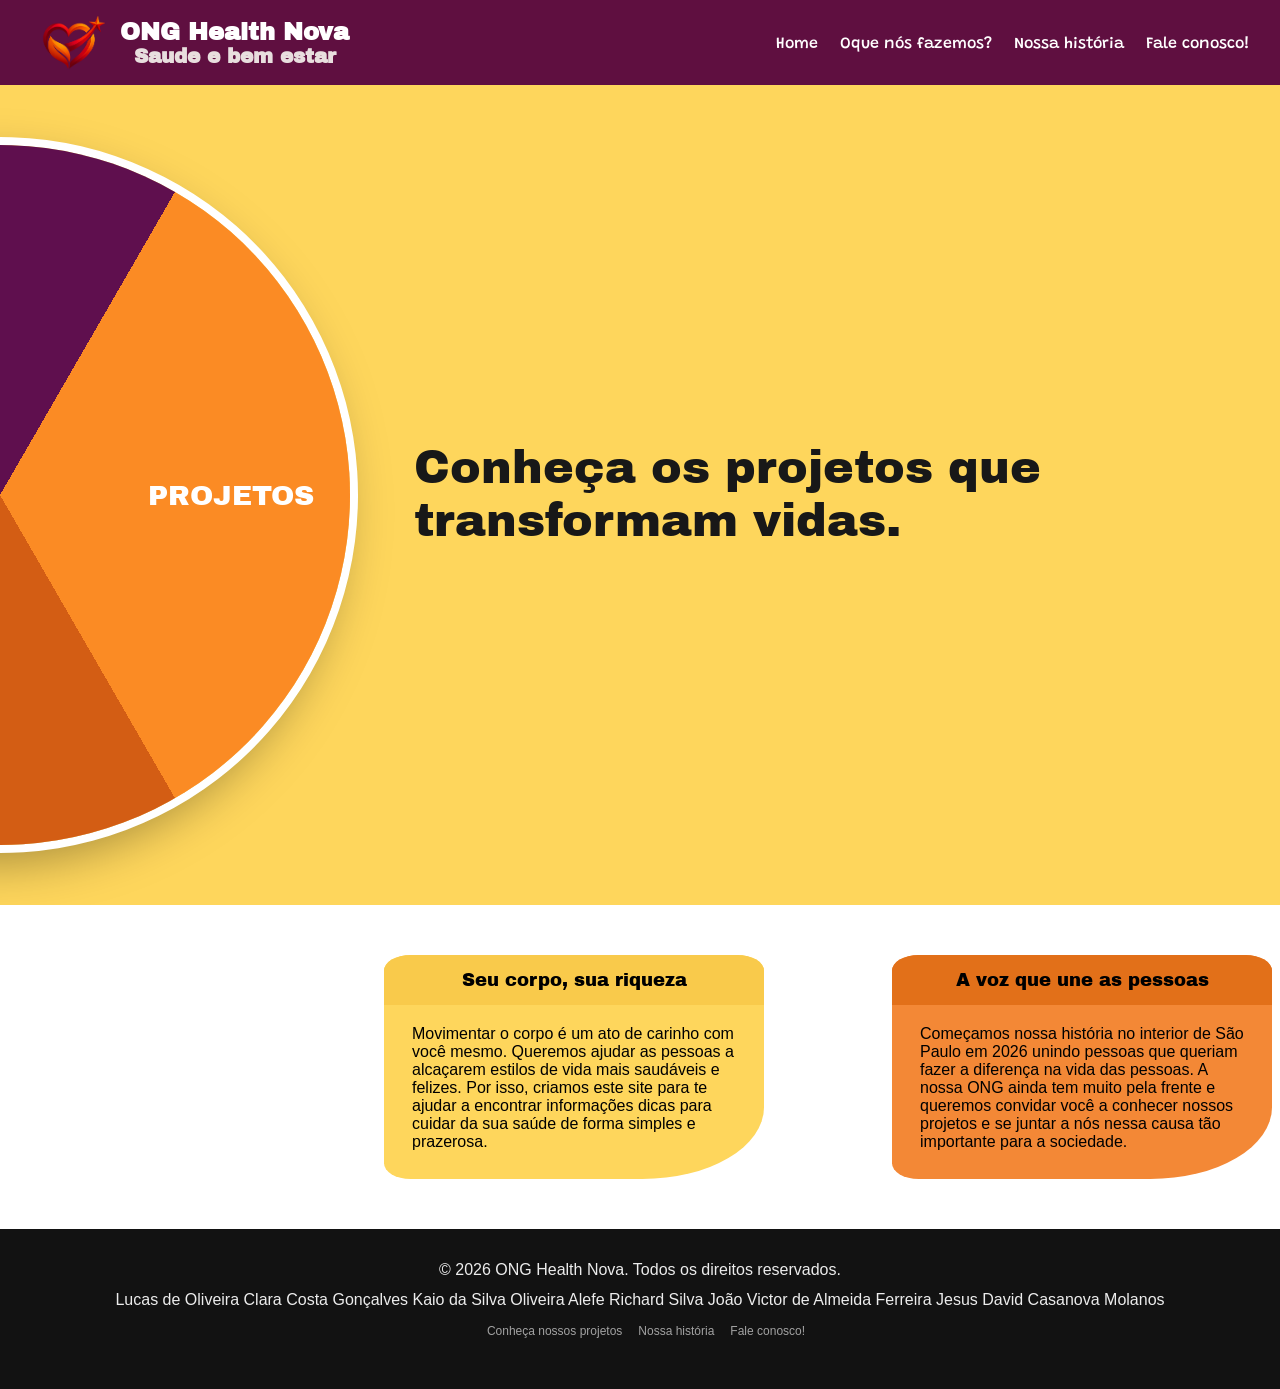
==== index.html @ a6142db0 "Restore index.html content Restored the original content of index.html after accidental deletion." ====
<!DOCTYPE html>
<html lang="pt-br">
<head>
    <meta charset="UTF-8">
    <meta name="viewport" content="width=device-width, initial-scale=1.0">
    <title>Ong Health Nova</title>
    <link rel="stylesheet" href="./css/style.css">
    <script src="./js/script.js"></script>
</head>
<body>
    <!-- Topo do site com logo e os futuros botões
     ALTERAÇÕES: Precisamos ajustar a configuração da navbar para poder deixar ela como um menu hamburguer -->
    <header class="navbar">
        <nav class="nav">
            <div class="logo">
                <img src="./img/logo.png" alt="Logo da ONG Health Nova" width="80">
                <div class="titulo">
                <h1>ONG Health Nova</h1>
                <h2>Saude e bem estar</h2>
                </div>
            </div>
            <ul>
                <li><a href="./index.html">Home</a></li>
                <li><a href="./Projetos/projetos.html">Oque nós fazemos?</a></li>
                <li><a href="./Sobre/sobre.html">Nossa história</a></li>
                <li><a href="./Contato/contato.html">Fale conosco!</a></li>
            </ul>
        </nav>
    </header>

        <section id="menupizza">
            <div class="roda-area">
                <div class="button-container">
                    <a class="fatia ativa" href="./Projetos/projetos.html" aria-label="Projetos"><span class="texto">PROJETOS</span></a>
                    <a class="fatia" href="./Sobre/sobre.html" aria-label="Sobre"><span class="texto">SOBRE</span></a>
                    <a class="fatia" href="./Contato/contato.html" aria-label="Contato"><span class="texto">CONTATO</span></a>
                </div>
            </div>
            <div class="frase-area">
                <p id="frase" aria-live="polite">Conheça os projetos que transformam vidas.</p>
            </div>
        </section>

        <div class="boxhome">
            <div class="box1" id="box">
                <div id="box1h3">
                    <h3>Seu corpo, sua riqueza</h3>
                </div>
                <p>Movimentar o corpo é um ato de carinho com você mesmo. Queremos ajudar as pessoas a  alcaçarem estilos de vida mais saudáveis e felizes. Por isso, criamos este site para te  ajudar a encontrar informações dicas para cuidar da sua saúde de forma simples e     prazerosa.</p>  
            </div>

            <!--
            Não sabemos o que é, AINDA.
            <p>Qual modalidade esportiva ou atividade física você mais gosta de praticar, ou gostaria   de começar a praticar?</p>
            -->

            <div class="box2" id="box">
                <div id="box2h3">
                    <h3>A voz que une as pessoas</h3>    
                </div>
                <p>Começamos nossa história no interior de São Paulo em 2026 unindo pessoas que queriam     fazer a diferença na vida das pessoas. A nossa ONG ainda tem muito pela frente e    queremos convidar você a conhecer nossos projetos e se juntar a nós nessa causa tão    importante para a sociedade.</p>      
            </div>
        </div>
    </div>
   
    <!-- Footer do site, está com  direitos autorais e links pras outras pages do site, também informa os membros da equipe que desenvolveu o site -->
<footer class="footer">
    <p class="footerp">
        &copy; 
        2026 ONG Health Nova. Todos os direitos  reservados. 
    </p>
    <p class="footerp">Lucas de Oliveira
        Clara Costa Gonçalves
        Kaio da Silva Oliveira
        Alefe Richard Silva
        João Victor de Almeida Ferreira
        Jesus David Casanova Molanos
    </p>        
    </div>
    <a href="./Projetos/projetos.html">Conheça nossos projetos</a>
    <a href="./Sobre/sobre.html">Nossa história</a>
    <a href="./Contato/contato.html">Fale conosco!</a>
 </footer>
    
</body>
</html>
---- css/style.css ----
@import url('https://fonts.googleapis.com/css2?family=Archivo+Black&family=Grandstander:ital,wght@0,100..900;1,100..900&display=swap');
@import url('https://fonts.googleapis.com/css2?family=Grandstander:ital,wght@0,100..900;1,100..900&display=swap');
@import url('https://fonts.googleapis.com/css2?family=Google+Sans:ital,opsz,wght@0,17..18,400..700;1,17..18,400..700&family=Marcellus&family=Marcellus+SC&family=Syne:wght@400..800&display=swap');

/* roots: são estilizações pré definidas para serem usadas várias vezes */
:root{
  --roxo: #5F0F40;
  --roxoclaro: #9a2985;
  --roxomaisclaro: #cf51b8;
  --amarelo: #fcba07;
  --amareloclaro: #fed65c;
  --laranga: #d35d14;
  --laranjaclaro: #f38836;
  --corp: rgb(24, 24, 24);
  --fonteh1: "Archivo Black", sans-serif;
  --fonteh2: "Archivo Black", sans-serif;
  --fontep: "Google Sans", sans-serif;
}
* {
  padding: 0;
  margin: 0;
  box-sizing: border-box;
  text-decoration: none;
}
body {
  overflow-x: hidden; /* Essencial para cortar a metade do menu na parede lateral sem gerar scroll horizontal */
}
h1 {
  font-family: "Archivo Black", sans-serif;
  font-style: normal;
  color: #fff;
  font-size: 22px;
}
h2{
  color: #ebe1e1;
  font-family: "Archivo Black", sans-serif;
  font-size: 18px;
}
h3 {
  font-family: "Archivo Black", sans-serif;
  font-size: 18px;
  font-weight: 200;
}
p {
  font-family: "Google Sans", sans-serif;
  font-size: 16px;
  color: #000000;
}



/* --- NAVBAR --- */
.navbar {
  background-color: var(--roxo);
  padding: 15px 30px;
  width: 100%;
  height: 85px;
  display: flex;
  align-items: center;
}
.nav {
  display: flex;
  justify-content: space-between;
  align-items: center;
  width: 100%;
  margin: 0 auto;
}
.logo {
  display: flex;
  align-items: center;
}
.titulo {
  display: flex;
  flex-direction: column;
  text-align: center;
  margin-left: 10px;
}
.titulo h1 {
  color: #fff;
  font-size: 24px;
}
.titulo h2 {
  color: #e8dede;
  font-family: "Archivo Black", sans-serif;
  font-size: 20px;
}
.navbar ul {
  list-style: none;
  display: flex;
  gap: 22px;
}
.navbar ul li a {
  color: #ffffff;
  text-decoration: none;
  font-family: "Grandstander", cursive;
  font-size: 16px;
  font-weight: 500;
  transition: color 0.3s ease;
}
.navbar ul li a:hover {
  color: var(--roxomaisclaro);
}
.navbar .menu-toggle {
  display: none;
  flex-direction: column;
  cursor: pointer;
}



/* --- BOX --- */
.boxhome {
  display: flex;
  width: 100%;
  gap: 10%;
  margin-left: 30%;
}
div.box1, div.box2 {
  box-sizing: border-box;
  border-radius: 7%;
  border-bottom-right-radius: 32%;
  margin-top: 50px;
  margin-bottom: 50px;
  padding: 28px;
  width: 380px;           
  max-width: 90%;
  overflow: hidden;
}
div.box1 {
  background-color: #fed65c;
}
div.box2 {
  background-color: #f38836;
}
#box1h3 {
  box-sizing: border-box;
  width: calc(100% + 56px); 
  margin: -28px -28px 20px -28px; 
  padding: 15px 28px;
  text-align: center;
  background-color: #f9ca4b;  
  border-top-left-radius: 7%;     
  border-top-right-radius: 7%;
}
#box2h3 {
  box-sizing: border-box;
  width: calc(100% + 56px);
  margin: -28px -28px 20px -28px;
  padding: 15px 28px;
  text-align: center;
  background-color: #e27019;    
  border-top-left-radius: 7%;     
  border-top-right-radius: 7%;
}
#boxhomeh2{
  color: var(--corp);
  font-family: var(--fonteh2);
  font-size: 40px;
  margin: 30px;
}



/* --- MENU PIZZA --- */
/* O JS muda --rot (giro), --bg-menu (fundo) e --cor-frase (cor do texto) */
#menupizza {
  --tam: 700px;
  --rot: 30deg;
  --bg-menu: #fed65c;
  --cor-frase: #181818;
  position: relative;
  display: flex;
  align-items: center;
  min-height: calc(var(--tam) + 120px);
  overflow: hidden; /* esconde a metade esquerda da pizza */
  background-color: var(--bg-menu);
  transition: background-color 1s ease;
}
.roda-area {
  position: relative;
  flex-shrink: 0;
  width: calc(var(--tam) / 2); /* só a metade visível ocupa espaço */
  height: var(--tam);
}
.button-container {
  position: absolute;
  top: 0;
  left: calc(var(--tam) / -2); /* 50% da pizza fica fora da tela */
  width: var(--tam);
  height: var(--tam);
  border-radius: 50%;
  overflow: hidden;
  background: conic-gradient(
    #FB8B24 0deg 120deg,
    #d35d14 120deg 240deg,
    #5F0F4E 240deg 360deg
  );
  box-shadow: 0 0 0 8px #fff, 0 20px 50px rgba(0, 0, 0, 0.35);
  transform: rotate(var(--rot));
  transition: transform 1.2s cubic-bezier(.65, 0, .35, 1);
}
/* cada fatia é um link com a área de clique recortada em 120° */
.fatia {
  position: absolute;
  inset: 0;
  display: block;
}
.fatia:nth-child(1) { clip-path: polygon(50% 50%, 50% -70%, 153.9% 110%); }
.fatia:nth-child(2) { clip-path: polygon(50% 50%, 153.9% 110%, -53.9% 110%); }
.fatia:nth-child(3) { clip-path: polygon(50% 50%, -53.9% 110%, 50% -70%); }
.fatia:nth-child(1) .texto { --x: 78.6%; --y: 33.5%; }
.fatia:nth-child(2) .texto { --x: 50%;   --y: 83%; }
.fatia:nth-child(3) .texto { --x: 21.4%; --y: 33.5%; }

/* o texto gira ao contrário da pizza para ficar sempre em pé */
.texto {
  position: absolute;
  left: var(--x);
  top: var(--y);
  color: #fff;
  font-family: var(--fonteh2);
  font-size: calc(var(--tam) * 0.03);
  white-space: nowrap;
  pointer-events: none;
  transform: translate(-50%, -50%) rotate(calc(var(--rot) * -1));
  transition: transform 1.2s cubic-bezier(.65, 0, .35, 1), font-size .6s ease;
}
.fatia.ativa .texto { font-size: calc(var(--tam) * 0.04); }
.fatia:focus-visible .texto { outline: 3px solid #fff; outline-offset: 6px; }

.frase-area {
  flex: 1;
  padding: 0 clamp(20px, 5vw, 80px) 0 clamp(28px, 5vw, 70px);
}
#frase {
  font-family: var(--fonteh1);
  font-size: clamp(22px, 3.6vw, 52px);
  line-height: 1.15;
  color: var(--cor-frase);
  max-width: 14em;
  transition: opacity .5s ease, color 1s ease;
}
#frase.some { opacity: 0; }

@media (max-width: 768px) {
  #menupizza { --tam: 480px; }
}
@media (max-width: 480px) {
  #menupizza { --tam: 380px; }
}
@media (prefers-reduced-motion: reduce) {
  .button-container, .texto, #menupizza, #frase { transition: none; }
}



/* --- FOOTER --- */
footer {
  height: 160px;
  background-color: #121212;
  padding: 20px;
  text-align: center;
  font-style: normal;
}
footer p{
  color: rgb(236, 236, 236);
  font-family: var(--fontep);
  margin-bottom: 12px;
  margin-top: 12px;
}
footer a {
  font-family: var(--fontep);
  color: #a2a2a2;
  text-decoration: none;
  margin-left: 12px;
  font-size: 12px;
}
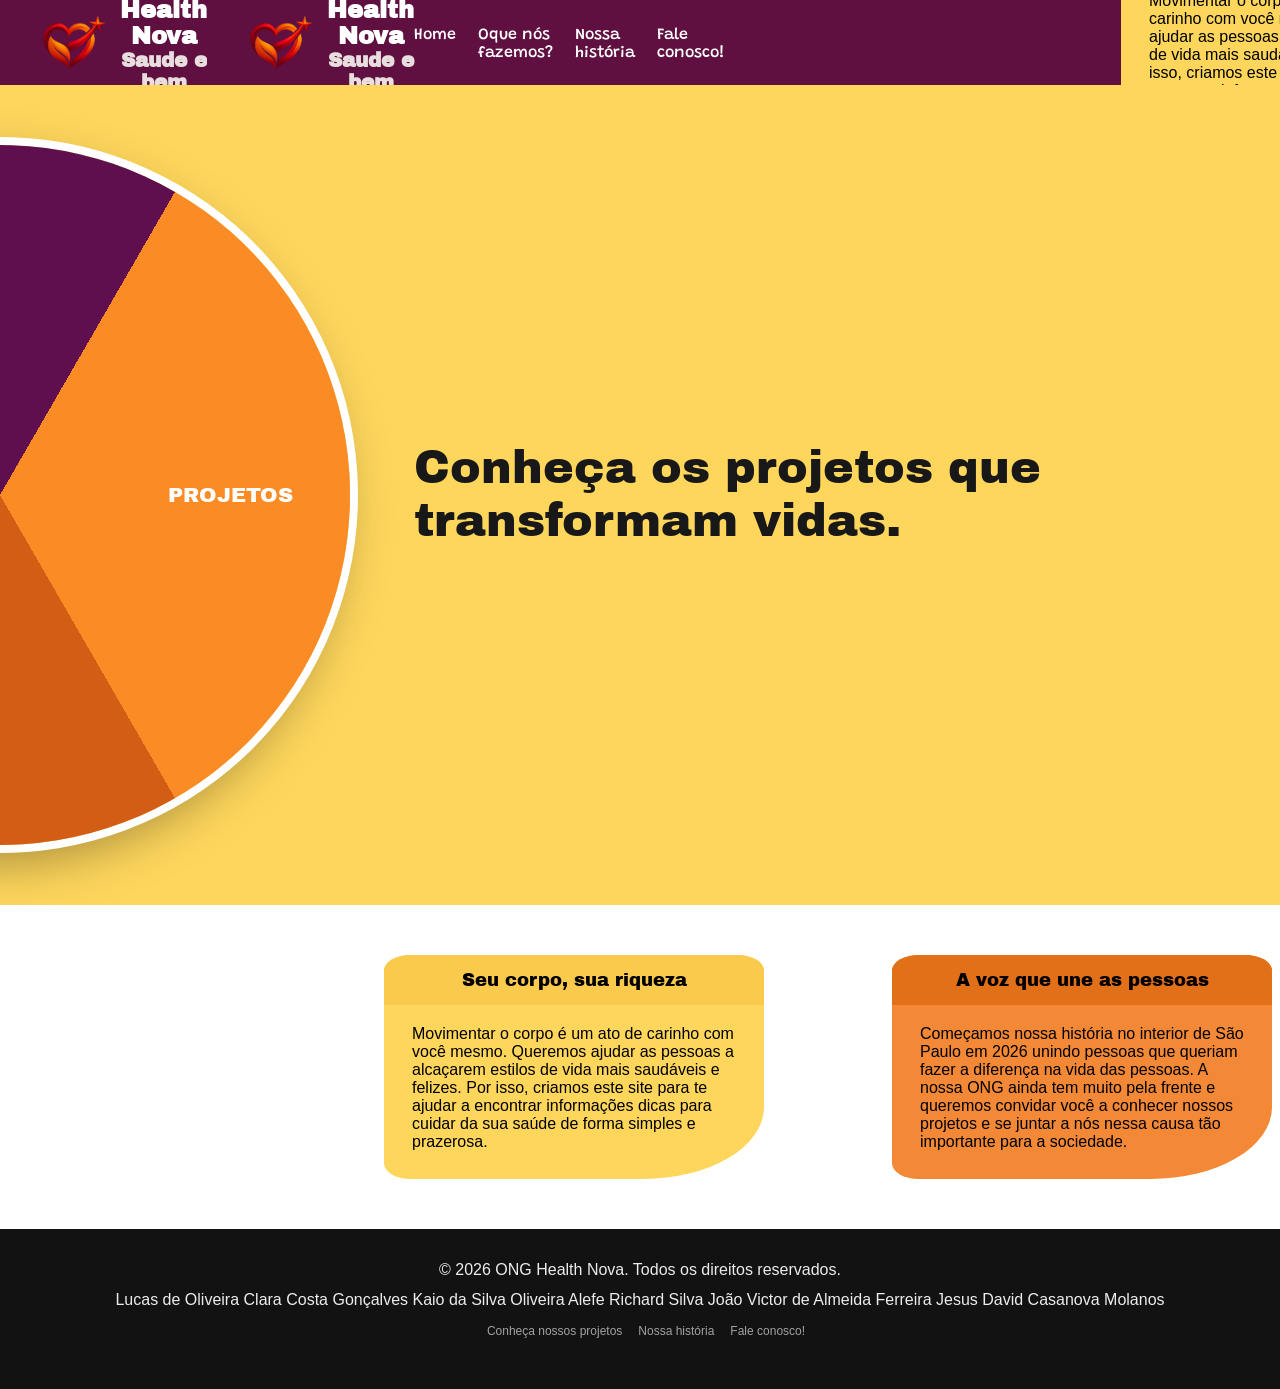
==== commit 8a52cc38: "Refactor index.html for navbar hamburger menu" ====
--- a/index.html
+++ b/index.html
@@ -1,4 +1,24 @@
 <!DOCTYPE html>
+<html lang="pt-br">
+<head>
+    <meta charset="UTF-8">
+    <meta name="viewport" content="width=device-width, initial-scale=1.0">
+    <title>Ong Health Nova</title>
+    <link rel="stylesheet" href="./css/style.css">
+    <script src="./js/script.js"></script>
+</head>
+<body>
+    <!-- Topo do site com logo e os futuros botões
+     ALTERAÇÕES: Precisamos ajustar a configuração da navbar para poder deixar ela como um menu hamburguer -->
+    <header class="navbar">
+        <nav class="nav">
+            <div class="logo">
+                <img src="./img/logo.png" alt="Logo da ONG Health Nova" width="80">
+                <div class="titulo">
+                <h1>ONG Health Nova</h1>
+                <h2>Saude e bem estar</h2>
+                </div>
+            </div><!DOCTYPE html>
 <html lang="pt-br">
 <head>
     <meta charset="UTF-8">
@@ -84,3 +104,68 @@
     
 </body>
 </html>
+            <ul>
+                <li><a href="./index.html">Home</a></li>
+                <li><a href="./Projetos/projetos.html">Oque nós fazemos?</a></li>
+                <li><a href="./Sobre/sobre.html">Nossa história</a></li>
+                <li><a href="./Contato/contato.html">Fale conosco!</a></li>
+            </ul>
+        </nav>
+    </header>
+
+        <section id="menupizza">
+            <div class="roda-area">
+                <div class="button-container">
+                    <a class="fatia ativa" href="./Projetos/projetos.html" aria-label="Projetos"><span class="texto">PROJETOS</span></a>
+                    <a class="fatia" href="./Sobre/sobre.html" aria-label="Sobre"><span class="texto">SOBRE</span></a>
+                    <a class="fatia" href="./Contato/contato.html" aria-label="Contato"><span class="texto">CONTATO</span></a>
+                </div>
+            </div>
+            <div class="frase-area">
+                <p id="frase" aria-live="polite">Conheça os projetos que transformam vidas.</p>
+            </div>
+        </section>
+
+        <div class="boxhome">
+            <div class="box1" id="box">
+                <div id="box1h3">
+                    <h3>Seu corpo, sua riqueza</h3>
+                </div>
+                <p>Movimentar o corpo é um ato de carinho com você mesmo. Queremos ajudar as pessoas a  alcaçarem estilos de vida mais saudáveis e felizes. Por isso, criamos este site para te  ajudar a encontrar informações dicas para cuidar da sua saúde de forma simples e     prazerosa.</p>  
+            </div>
+
+            <!--
+            Não sabemos o que é, AINDA.
+            <p>Qual modalidade esportiva ou atividade física você mais gosta de praticar, ou gostaria   de começar a praticar?</p>
+            -->
+
+            <div class="box2" id="box">
+                <div id="box2h3">
+                    <h3>A voz que une as pessoas</h3>    
+                </div>
+                <p>Começamos nossa história no interior de São Paulo em 2026 unindo pessoas que queriam     fazer a diferença na vida das pessoas. A nossa ONG ainda tem muito pela frente e    queremos convidar você a conhecer nossos projetos e se juntar a nós nessa causa tão    importante para a sociedade.</p>      
+            </div>
+        </div>
+    </div>
+   
+    <!-- Footer do site, está com  direitos autorais e links pras outras pages do site, também informa os membros da equipe que desenvolveu o site -->
+<footer class="footer">
+    <p class="footerp">
+        &copy; 
+        2026 ONG Health Nova. Todos os direitos  reservados. 
+    </p>
+    <p class="footerp">Lucas de Oliveira
+        Clara Costa Gonçalves
+        Kaio da Silva Oliveira
+        Alefe Richard Silva
+        João Victor de Almeida Ferreira
+        Jesus David Casanova Molanos
+    </p>        
+    </div>
+    <a href="./Projetos/projetos.html">Conheça nossos projetos</a>
+    <a href="./Sobre/sobre.html">Nossa história</a>
+    <a href="./Contato/contato.html">Fale conosco!</a>
+ </footer>
+    
+</body>
+</html>
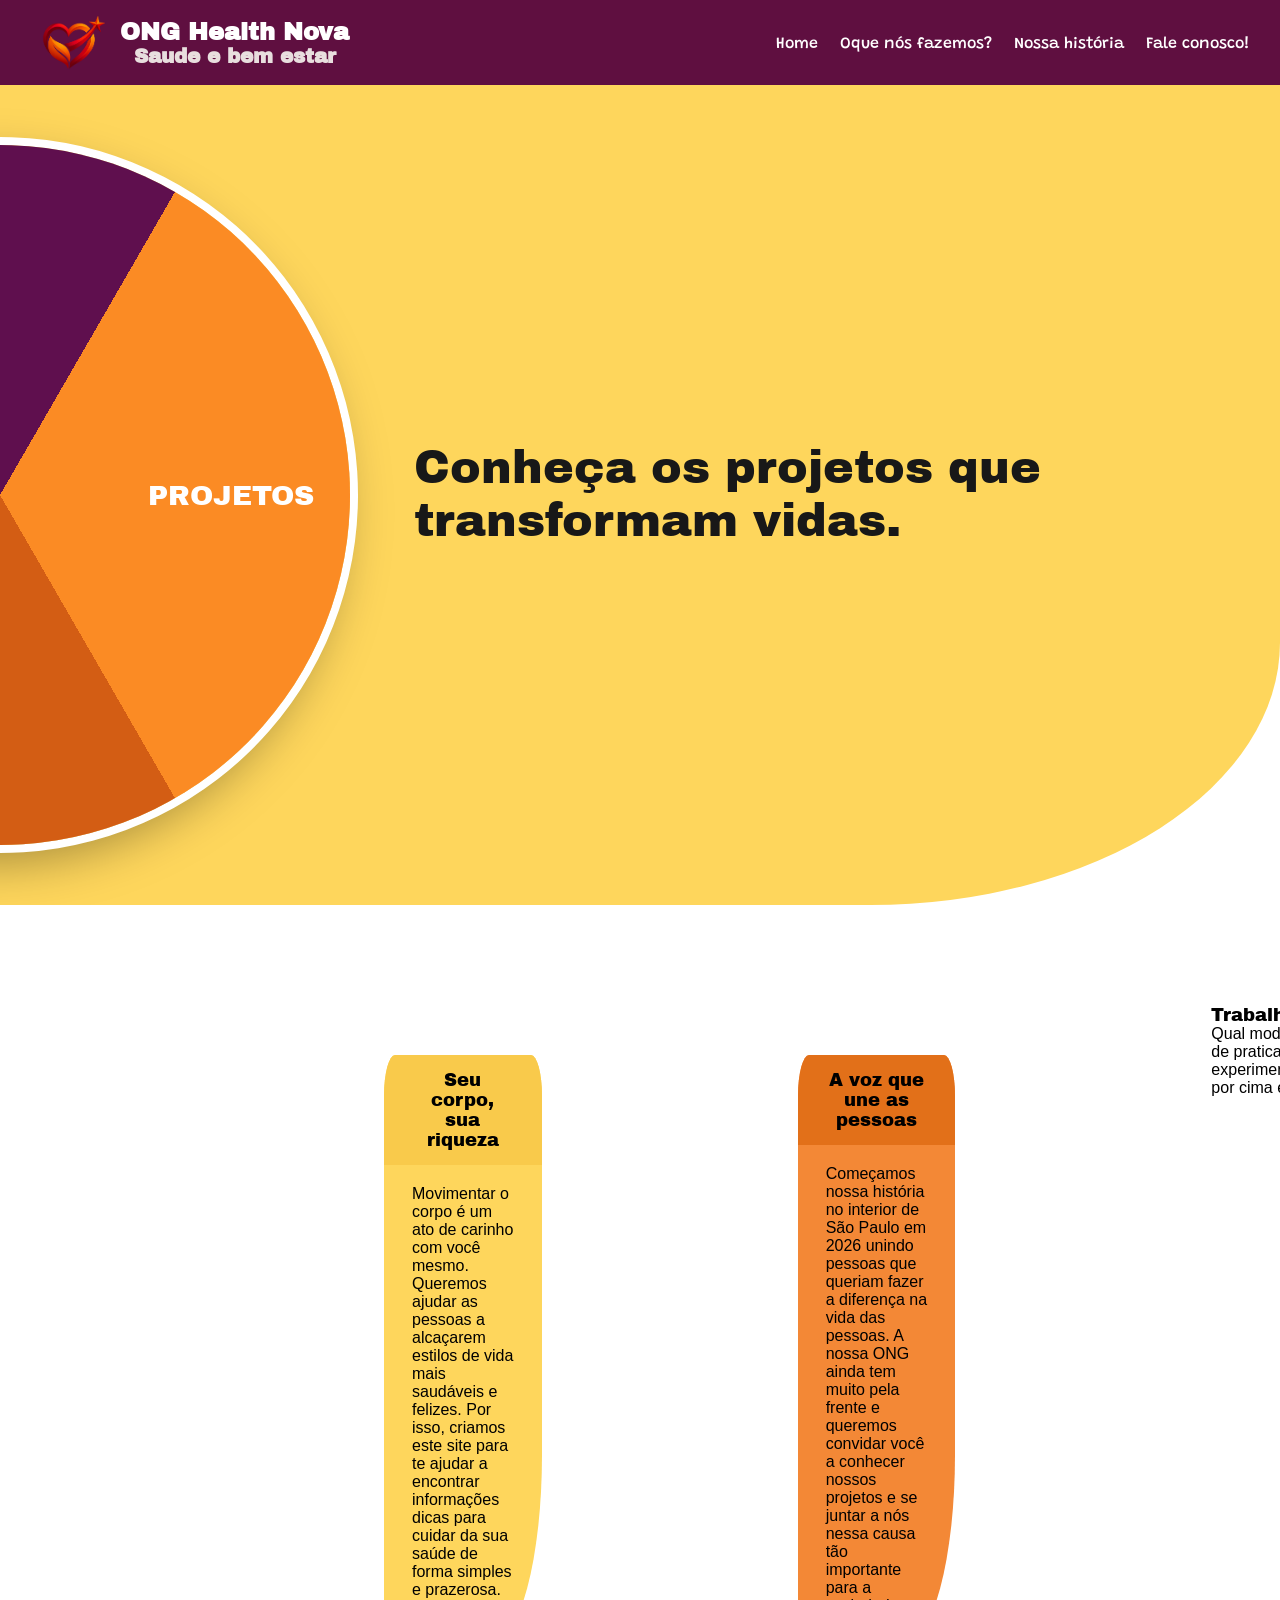
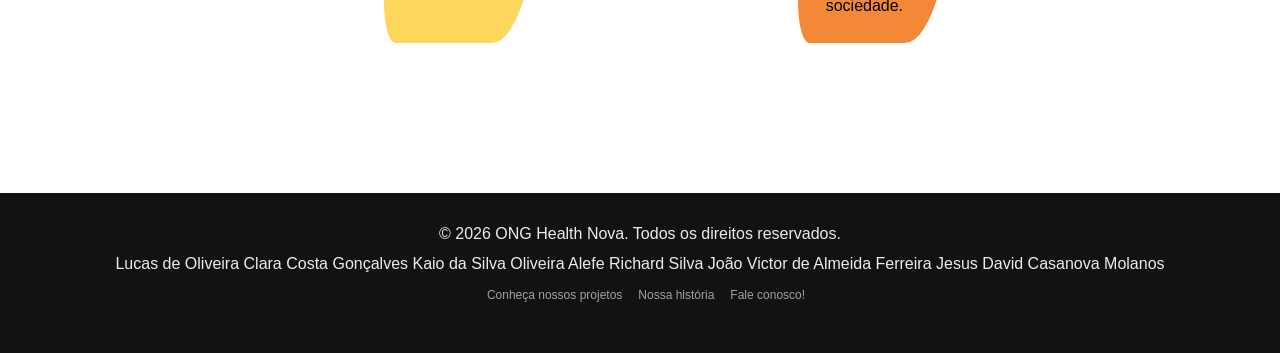
==== commit 9e28290c: "Add files via upload" ====
--- a/index.html
+++ b/index.html
@@ -1,24 +1,4 @@
 <!DOCTYPE html>
-<html lang="pt-br">
-<head>
-    <meta charset="UTF-8">
-    <meta name="viewport" content="width=device-width, initial-scale=1.0">
-    <title>Ong Health Nova</title>
-    <link rel="stylesheet" href="./css/style.css">
-    <script src="./js/script.js"></script>
-</head>
-<body>
-    <!-- Topo do site com logo e os futuros botões
-     ALTERAÇÕES: Precisamos ajustar a configuração da navbar para poder deixar ela como um menu hamburguer -->
-    <header class="navbar">
-        <nav class="nav">
-            <div class="logo">
-                <img src="./img/logo.png" alt="Logo da ONG Health Nova" width="80">
-                <div class="titulo">
-                <h1>ONG Health Nova</h1>
-                <h2>Saude e bem estar</h2>
-                </div>
-            </div><!DOCTYPE html>
 <html lang="pt-br">
 <head>
     <meta charset="UTF-8">
@@ -43,7 +23,7 @@
                 <li><a href="./index.html">Home</a></li>
                 <li><a href="./Projetos/projetos.html">Oque nós fazemos?</a></li>
                 <li><a href="./Sobre/sobre.html">Nossa história</a></li>
-                <li><a href="./Contato/contato.html">Fale conosco!</a></li>
+                <li><a href="./Contato/contatos.html">Fale conosco!</a></li>
             </ul>
         </nav>
     </header>
@@ -68,17 +48,21 @@
                 </div>
                 <p>Movimentar o corpo é um ato de carinho com você mesmo. Queremos ajudar as pessoas a  alcaçarem estilos de vida mais saudáveis e felizes. Por isso, criamos este site para te  ajudar a encontrar informações dicas para cuidar da sua saúde de forma simples e     prazerosa.</p>  
             </div>
-
-            <!--
-            Não sabemos o que é, AINDA.
-            <p>Qual modalidade esportiva ou atividade física você mais gosta de praticar, ou gostaria   de começar a praticar?</p>
-            -->
-
+            <div class="linha" id="linha1"></div>
             <div class="box2" id="box">
                 <div id="box2h3">
                     <h3>A voz que une as pessoas</h3>    
                 </div>
                 <p>Começamos nossa história no interior de São Paulo em 2026 unindo pessoas que queriam     fazer a diferença na vida das pessoas. A nossa ONG ainda tem muito pela frente e    queremos convidar você a conhecer nossos projetos e se juntar a nós nessa causa tão    importante para a sociedade.</p>      
+            </div>
+            <div class="linha" id="linha2"></div>
+            <div class="box3" id="box">
+                <div id="box3h3">
+                    <h3>Trabalhar juntos!</h3>
+                </div>
+            <p>Qual modalidade esportiva ou atividade física você mais gosta de praticar, ou gostaria de começar a praticar?
+                pode experimentar novas modalidades, conhecer pessoas e ainda por cima entrar em forma!
+            </p>
             </div>
         </div>
     </div>
@@ -97,75 +81,10 @@
         Jesus David Casanova Molanos
     </p>        
     </div>
-    <a href="./Projetos/projetos.html">Conheça nossos projetos</a>
-    <a href="./Sobre/sobre.html">Nossa história</a>
-    <a href="./Contato/contato.html">Fale conosco!</a>
+    <a href="projetos.html">Conheça nossos projetos</a>
+    <a href="sobre.html">Nossa história</a>
+    <a href="contato.html">Fale conosco!</a>
  </footer>
     
 </body>
 </html>
-            <ul>
-                <li><a href="./index.html">Home</a></li>
-                <li><a href="./Projetos/projetos.html">Oque nós fazemos?</a></li>
-                <li><a href="./Sobre/sobre.html">Nossa história</a></li>
-                <li><a href="./Contato/contato.html">Fale conosco!</a></li>
-            </ul>
-        </nav>
-    </header>
-
-        <section id="menupizza">
-            <div class="roda-area">
-                <div class="button-container">
-                    <a class="fatia ativa" href="./Projetos/projetos.html" aria-label="Projetos"><span class="texto">PROJETOS</span></a>
-                    <a class="fatia" href="./Sobre/sobre.html" aria-label="Sobre"><span class="texto">SOBRE</span></a>
-                    <a class="fatia" href="./Contato/contato.html" aria-label="Contato"><span class="texto">CONTATO</span></a>
-                </div>
-            </div>
-            <div class="frase-area">
-                <p id="frase" aria-live="polite">Conheça os projetos que transformam vidas.</p>
-            </div>
-        </section>
-
-        <div class="boxhome">
-            <div class="box1" id="box">
-                <div id="box1h3">
-                    <h3>Seu corpo, sua riqueza</h3>
-                </div>
-                <p>Movimentar o corpo é um ato de carinho com você mesmo. Queremos ajudar as pessoas a  alcaçarem estilos de vida mais saudáveis e felizes. Por isso, criamos este site para te  ajudar a encontrar informações dicas para cuidar da sua saúde de forma simples e     prazerosa.</p>  
-            </div>
-
-            <!--
-            Não sabemos o que é, AINDA.
-            <p>Qual modalidade esportiva ou atividade física você mais gosta de praticar, ou gostaria   de começar a praticar?</p>
-            -->
-
-            <div class="box2" id="box">
-                <div id="box2h3">
-                    <h3>A voz que une as pessoas</h3>    
-                </div>
-                <p>Começamos nossa história no interior de São Paulo em 2026 unindo pessoas que queriam     fazer a diferença na vida das pessoas. A nossa ONG ainda tem muito pela frente e    queremos convidar você a conhecer nossos projetos e se juntar a nós nessa causa tão    importante para a sociedade.</p>      
-            </div>
-        </div>
-    </div>
-   
-    <!-- Footer do site, está com  direitos autorais e links pras outras pages do site, também informa os membros da equipe que desenvolveu o site -->
-<footer class="footer">
-    <p class="footerp">
-        &copy; 
-        2026 ONG Health Nova. Todos os direitos  reservados. 
-    </p>
-    <p class="footerp">Lucas de Oliveira
-        Clara Costa Gonçalves
-        Kaio da Silva Oliveira
-        Alefe Richard Silva
-        João Victor de Almeida Ferreira
-        Jesus David Casanova Molanos
-    </p>        
-    </div>
-    <a href="./Projetos/projetos.html">Conheça nossos projetos</a>
-    <a href="./Sobre/sobre.html">Nossa história</a>
-    <a href="./Contato/contato.html">Fale conosco!</a>
- </footer>
-    
-</body>
-</html>
--- a/css/style.css
+++ b/css/style.css
@@ -114,6 +114,8 @@
   width: 100%;
   gap: 10%;
   margin-left: 30%;
+  margin-bottom: 100px;
+  margin-top: 100px;
 }
 div.box1, div.box2 {
   box-sizing: border-box;
@@ -174,6 +176,7 @@
   min-height: calc(var(--tam) + 120px);
   overflow: hidden; /* esconde a metade esquerda da pizza */
   background-color: var(--bg-menu);
+  border-bottom-right-radius: 32%;
   transition: background-color 1s ease;
 }
 .roda-area {
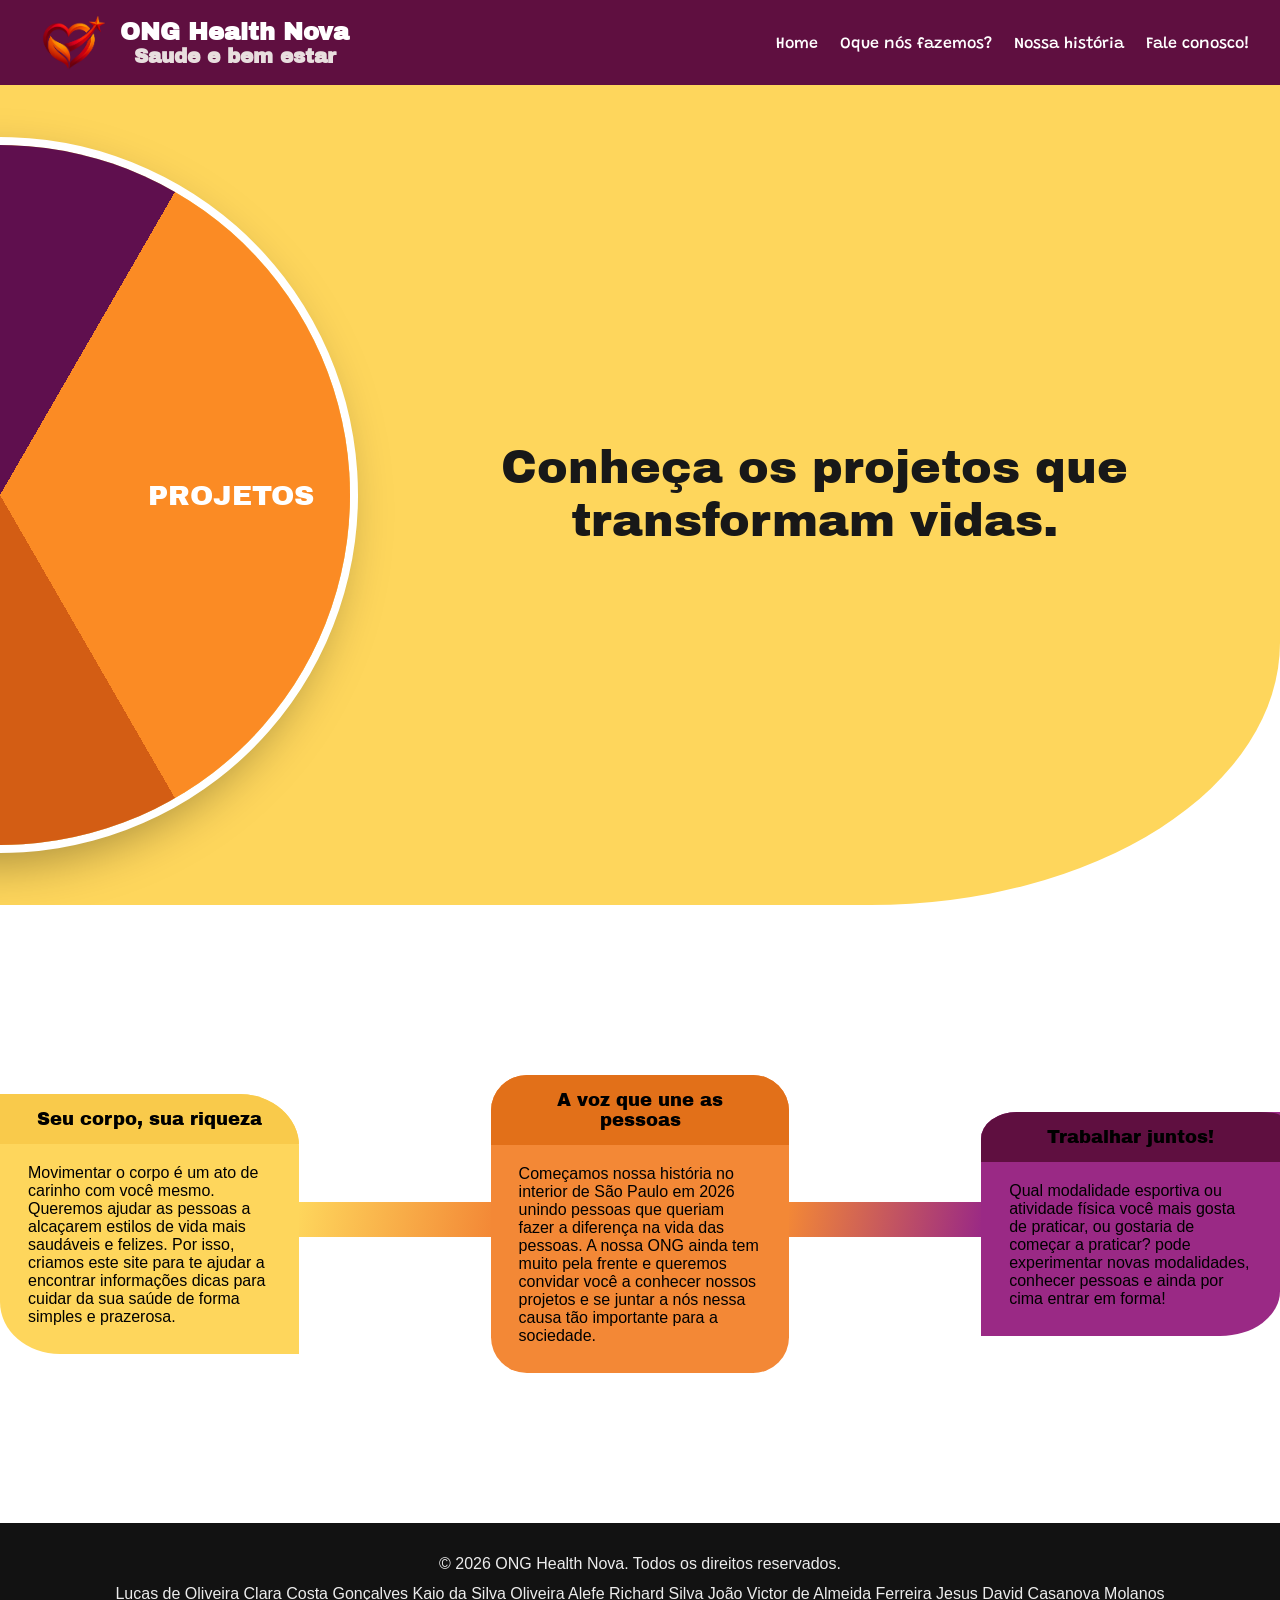
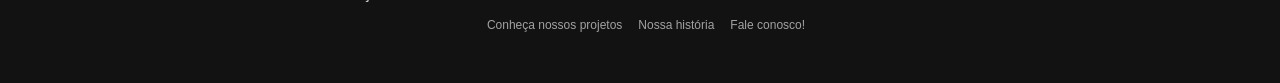
==== commit 9e0da04a: "Refactor index.html for navbar and footer updates Updated the HTML structure and content for the ONG" ====
--- a/index.html
+++ b/index.html
@@ -33,7 +33,7 @@
                 <div class="button-container">
                     <a class="fatia ativa" href="./Projetos/projetos.html" aria-label="Projetos"><span class="texto">PROJETOS</span></a>
                     <a class="fatia" href="./Sobre/sobre.html" aria-label="Sobre"><span class="texto">SOBRE</span></a>
-                    <a class="fatia" href="./Contato/contato.html" aria-label="Contato"><span class="texto">CONTATO</span></a>
+                    <a class="fatia" href="./Contato/contatos.html" aria-label="Contato"><span class="texto">CONTATO</span></a>
                 </div>
             </div>
             <div class="frase-area">
@@ -81,9 +81,9 @@
         Jesus David Casanova Molanos
     </p>        
     </div>
-    <a href="projetos.html">Conheça nossos projetos</a>
-    <a href="sobre.html">Nossa história</a>
-    <a href="contato.html">Fale conosco!</a>
+    <a href="./Projetos/projetos.html">Conheça nossos projetos</a>
+    <a href="./Sobre/sobre.html">Nossa história</a>
+    <a href="./Contato/contato.html">Fale conosco!</a>
  </footer>
     
 </body>
--- a/css/style.css
+++ b/css/style.css
@@ -111,17 +111,32 @@
 /* --- BOX --- */
 .boxhome {
   display: flex;
+  justify-content: center;
+  align-items: center;
+  margin-top: 100px;
+  margin-bottom: 100px;
   width: 100%;
-  gap: 10%;
-  margin-left: 30%;
-  margin-bottom: 100px;
-  margin-top: 100px;
-}
-div.box1, div.box2 {
-  box-sizing: border-box;
-  border-radius: 7%;
-  border-bottom-right-radius: 32%;
-  margin-top: 50px;
+  gap: 0%;
+  
+}
+.linha {
+  width: 20%;
+  height: 35px;
+  margin-top: 10px;
+}
+#linha1 {
+  background: linear-gradient(100deg, var(--amareloclaro), var(--laranjaclaro));
+  display: flex;
+  justify-content: center;
+}
+#linha2 {
+  background: linear-gradient(100deg, var(--laranjaclaro), var(--roxoclaro));
+  display: flex;
+  justify-content: center;
+}
+div.box1, div.box2, div.box3 {
+  box-sizing: border-box;
+  margin-top: 70px;
   margin-bottom: 50px;
   padding: 28px;
   width: 380px;           
@@ -130,9 +145,20 @@
 }
 div.box1 {
   background-color: #fed65c;
+  border-bottom-left-radius: 20%;
+  border-top-right-radius: 20%;
 }
 div.box2 {
   background-color: #f38836;
+  border-bottom-left-radius: 12%;
+  border-bottom-right-radius: 12%;
+  border-top-left-radius: 12%;
+  border-top-right-radius: 12%;
+}
+div.box3 {
+  background-color: var(--roxoclaro);
+  border-bottom-right-radius: 20%;
+  border-top-left-radius: 12%;
 }
 #box1h3 {
   box-sizing: border-box;
@@ -140,9 +166,7 @@
   margin: -28px -28px 20px -28px; 
   padding: 15px 28px;
   text-align: center;
-  background-color: #f9ca4b;  
-  border-top-left-radius: 7%;     
-  border-top-right-radius: 7%;
+  background-color: #f9ca4b;       
 }
 #box2h3 {
   box-sizing: border-box;
@@ -151,6 +175,16 @@
   padding: 15px 28px;
   text-align: center;
   background-color: #e27019;    
+  border-top-left-radius: 12%;     
+  border-top-right-radius: 12%;
+}
+#box3h3 {
+  box-sizing: border-box;
+  width: calc(100% + 56px);
+  margin: -28px -28px 20px -28px;
+  padding: 15px 28px;
+  text-align: center;
+  background-color: var(--roxo);    
   border-top-left-radius: 7%;     
   border-top-right-radius: 7%;
 }
@@ -160,6 +194,7 @@
   font-size: 40px;
   margin: 30px;
 }
+
 
 
 
@@ -222,7 +257,7 @@
   top: var(--y);
   color: #fff;
   font-family: var(--fonteh2);
-  font-size: calc(var(--tam) * 0.03);
+  font-size: calc(var(--tam) 0.03);
   white-space: nowrap;
   pointer-events: none;
   transform: translate(-50%, -50%) rotate(calc(var(--rot) * -1));
@@ -234,6 +269,9 @@
 .frase-area {
   flex: 1;
   padding: 0 clamp(20px, 5vw, 80px) 0 clamp(28px, 5vw, 70px);
+  display: flex;
+  align-items: center;
+  justify-content: center;
 }
 #frase {
   font-family: var(--fonteh1);
@@ -242,6 +280,7 @@
   color: var(--cor-frase);
   max-width: 14em;
   transition: opacity .5s ease, color 1s ease;
+  text-align: center;
 }
 #frase.some { opacity: 0; }
 
@@ -277,4 +316,4 @@
   text-decoration: none;
   margin-left: 12px;
   font-size: 12px;
-}
+}
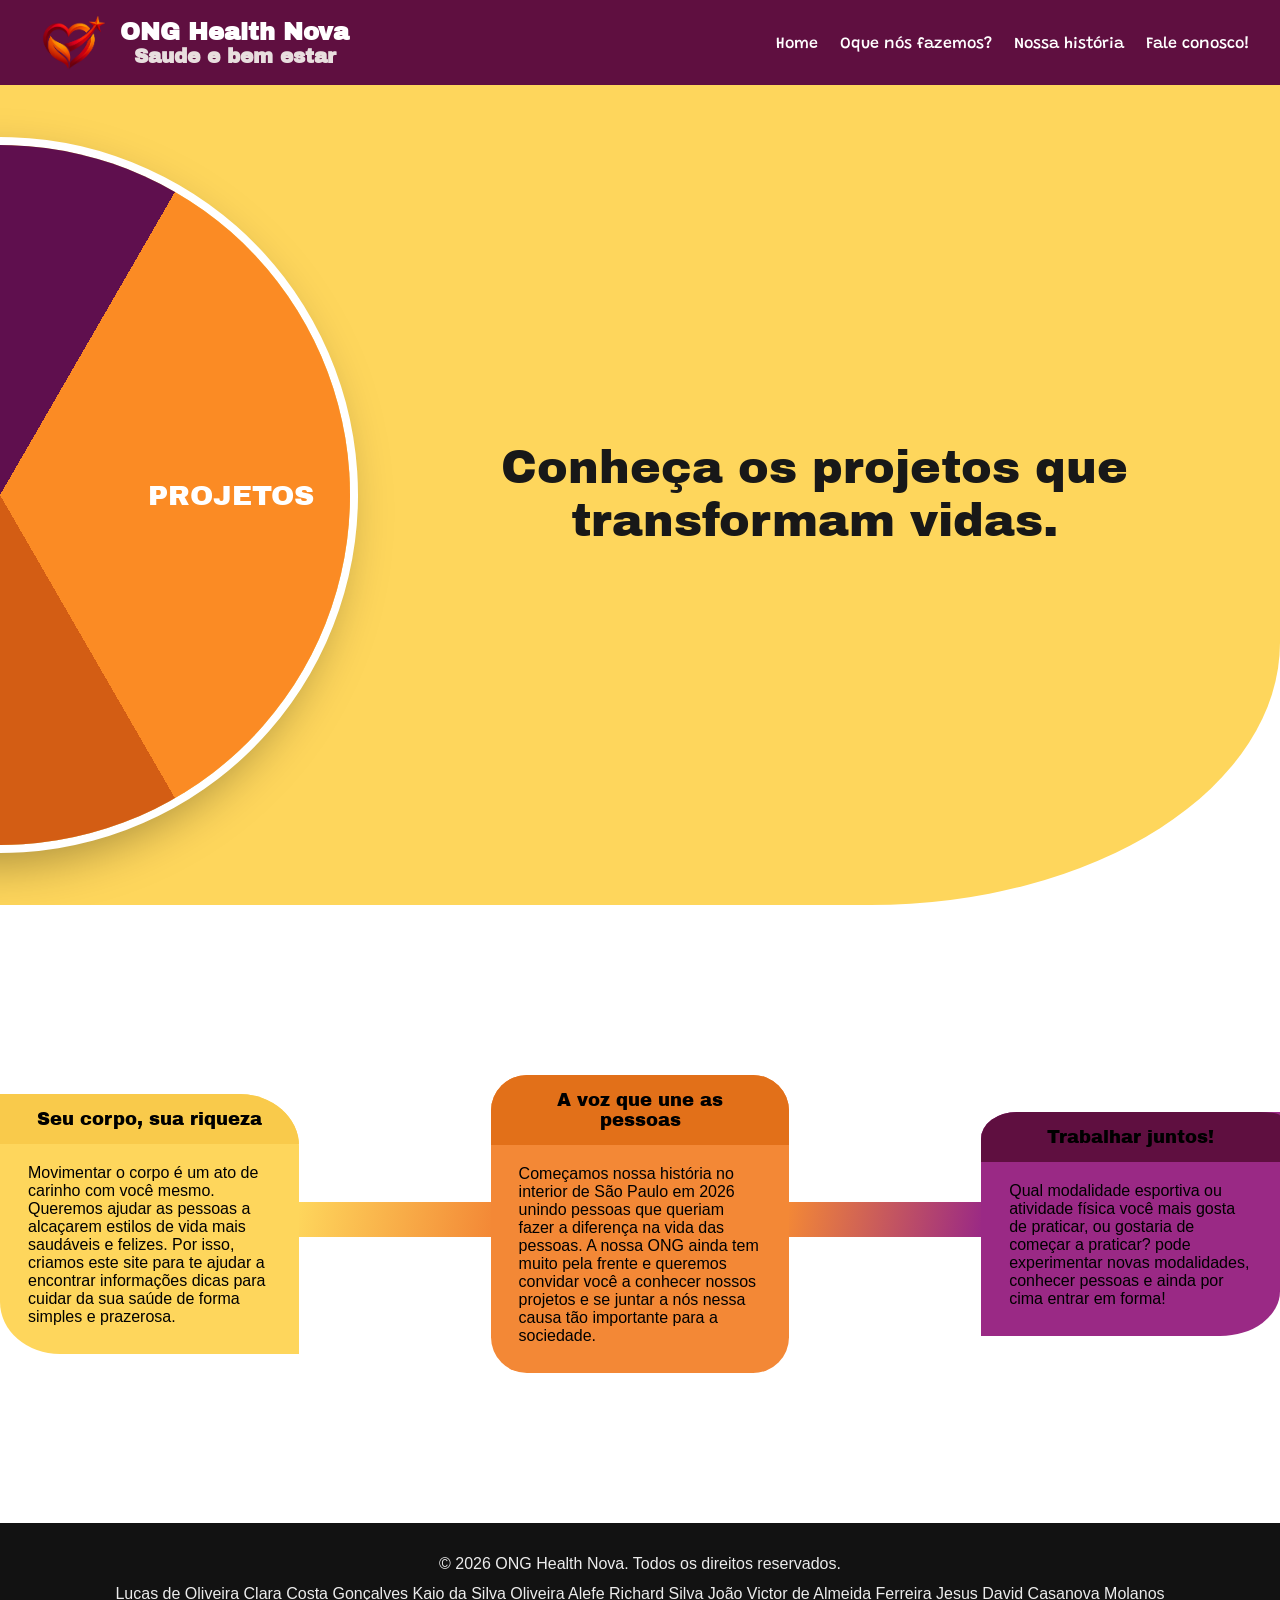
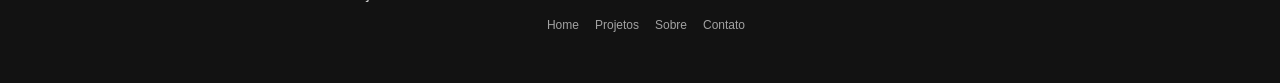
==== commit bcc57da3: "Fix HTML formatting and update footer links" ====
--- a/index.html
+++ b/index.html
@@ -81,9 +81,10 @@
         Jesus David Casanova Molanos
     </p>        
     </div>
-    <a href="./Projetos/projetos.html">Conheça nossos projetos</a>
-    <a href="./Sobre/sobre.html">Nossa história</a>
-    <a href="./Contato/contato.html">Fale conosco!</a>
+    <a href="./index.html">Home</a></li>
+    <a href="./Projetos/projetos.html">Projetos</a></li>
+    <a href="./Sobre/sobre.html">Sobre</a></li>
+    <a href="./Contato/contatos.html">Contato</a></li>
  </footer>
     
 </body>
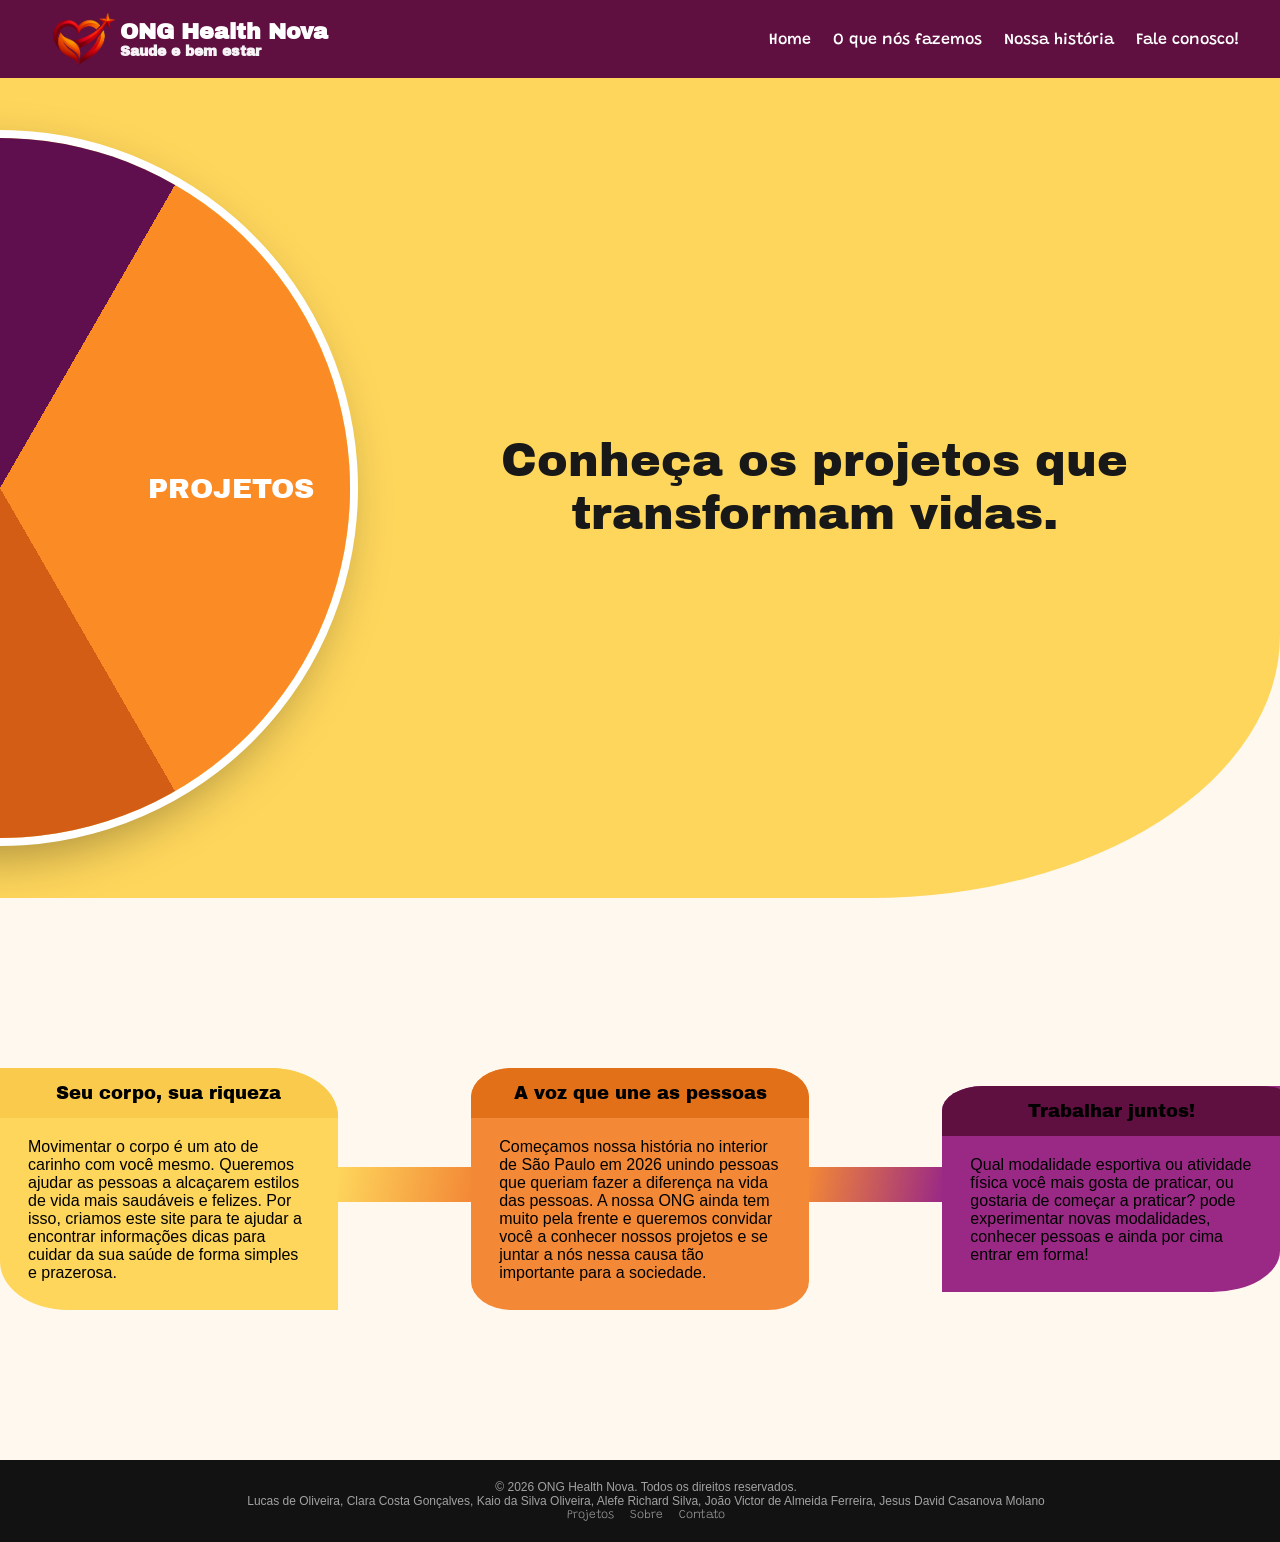
==== commit ba99e972: "Arquivo atualizado em 02/11" ====
--- a/index.html
+++ b/index.html
@@ -21,7 +21,7 @@
             </div>
             <ul>
                 <li><a href="./index.html">Home</a></li>
-                <li><a href="./Projetos/projetos.html">Oque nós fazemos?</a></li>
+                <li><a href="./Projetos/projetos.html">O que nós fazemos</a></li>
                 <li><a href="./Sobre/sobre.html">Nossa história</a></li>
                 <li><a href="./Contato/contatos.html">Fale conosco!</a></li>
             </ul>
@@ -73,15 +73,14 @@
         &copy; 
         2026 ONG Health Nova. Todos os direitos  reservados. 
     </p>
-    <p class="footerp">Lucas de Oliveira
-        Clara Costa Gonçalves
-        Kaio da Silva Oliveira
-        Alefe Richard Silva
-        João Victor de Almeida Ferreira
-        Jesus David Casanova Molanos
+    <p class="footerp">Lucas de Oliveira,
+        Clara Costa Gonçalves,
+        Kaio da Silva Oliveira,
+        Alefe Richard Silva,
+        João Victor de Almeida Ferreira,
+        Jesus David Casanova Molano
     </p>        
     </div>
-    <a href="./index.html">Home</a></li>
     <a href="./Projetos/projetos.html">Projetos</a></li>
     <a href="./Sobre/sobre.html">Sobre</a></li>
     <a href="./Contato/contatos.html">Contato</a></li>
--- a/css/style.css
+++ b/css/style.css
@@ -11,7 +11,8 @@
   --amareloclaro: #fed65c;
   --laranga: #d35d14;
   --laranjaclaro: #f38836;
-  --corp: rgb(24, 24, 24);
+  --corp: #181818;
+  --bg-light: #fff8ee;
   --fonteh1: "Archivo Black", sans-serif;
   --fonteh2: "Archivo Black", sans-serif;
   --fontep: "Google Sans", sans-serif;
@@ -24,6 +25,7 @@
 }
 body {
   overflow-x: hidden; /* Essencial para cortar a metade do menu na parede lateral sem gerar scroll horizontal */
+  background-color: var(--bg-light);
 }
 h1 {
   font-family: "Archivo Black", sans-serif;
@@ -51,49 +53,55 @@
 
 /* --- NAVBAR --- */
 .navbar {
-  background-color: var(--roxo);
-  padding: 15px 30px;
+  background-color: var(--roxo); /* Cor de fundo */
+  padding: 12px 40px;
   width: 100%;
-  height: 85px;
-  display: flex;
-  align-items: center;
+  position: sticky; /* Mantém a navbar fixa no topo durante o scroll */
+  top: 0;
+  z-index: 1000;
 }
 .nav {
-  display: flex;
-  justify-content: space-between;
-  align-items: center;
-  width: 100%;
+  display: flex; /* Determina a disposição das caixas geradas por um elemento */
+  justify-content: space-between; /* Centraliza o conjunto na tela */
+  align-items: center; /* Alinha itens no centro */
+  width: 100%; /* Largura */
   margin: 0 auto;
 }
 .logo {
-  display: flex;
-  align-items: center;
+  display: flex; /* Determina a disposição das caixas geradas por um elemento */
+  align-items: center; /* Alinha itens no centro */
+  margin-left: 0; /* Margem esquerda */
 }
 .titulo {
   display: flex;
   flex-direction: column;
-  text-align: center;
-  margin-left: 10px;
 }
 .titulo h1 {
-  color: #fff;
-  font-size: 24px;
+  color: #FFFFFF;
+  font-size: 22px;
+  font-weight: 800;
+  line-height: 1.1;
+  font-family: var(--fonteh1);
+  margin: 0;
 }
 .titulo h2 {
-  color: #e8dede;
-  font-family: "Archivo Black", sans-serif;
-  font-size: 20px;
+  color: #FFFFFF;
+  font-size: 14px;
+  font-weight: 600;
+  font-family: var(--fonteh2);
+  opacity: 0.95;
+  margin: 0;
 }
 .navbar ul {
   list-style: none;
-  display: flex;
+  display: flex; /* Determina a disposição das caixas geradas por um elemento */
   gap: 22px;
 }
 .navbar ul li a {
-  color: #ffffff;
+  color: #ffffff; /* Cor geral */
   text-decoration: none;
   font-family: "Grandstander", cursive;
-  font-size: 16px;
+  font-size: 16px; /* Tamanho da fonte */
   font-weight: 500;
   transition: color 0.3s ease;
 }
@@ -117,10 +125,9 @@
   margin-bottom: 100px;
   width: 100%;
   gap: 0%;
-  
 }
 .linha {
-  width: 20%;
+  width: 12%;
   height: 35px;
   margin-top: 10px;
 }
@@ -298,22 +305,26 @@
 
 /* --- FOOTER --- */
 footer {
-  height: 160px;
-  background-color: #121212;
-  padding: 20px;
-  text-align: center;
-  font-style: normal;
+  background-color: #121212; /* Cor de fundo */
+  color: #fff; /* Cor */
+  padding: 20px; /* Preenchimento de área */
+  text-align: center; /* Centraliza o texto dentro da sua própria caixa */
+  font-family: "Grandstander", cursive;  /* Tipo de fonte usada */
+  font-optical-sizing: auto; /* Dimensionamento optico da fonte */
+  font-size: 14px; /* Tamanho da fonte */
+  font-weight: 200; /* Peso da fonte */
+  font-style: normal; /* Estilo da fonte */
+  width: 100%; /* Largura */
 }
 footer p{
-  color: rgb(236, 236, 236);
-  font-family: var(--fontep);
-  margin-bottom: 12px;
-  margin-top: 12px;
+  color: #a2a2a2; /* Cor geral */
+  text-decoration: none; /* Decoração do texto */
+  margin-left: 12px; /* Margem direita */
+  font-size: 12px; /* Tamanho da fonte */
 }
 footer a {
-  font-family: var(--fontep);
-  color: #a2a2a2;
-  text-decoration: none;
-  margin-left: 12px;
-  font-size: 12px;
-}+  color: #a2a2a2; /* Cor geral */
+  text-decoration: none; /* Decoração do texto */
+  margin-left: 12px; /* Margem direita */
+  font-size: 12px; /* Tamanho da fonte */
+}
